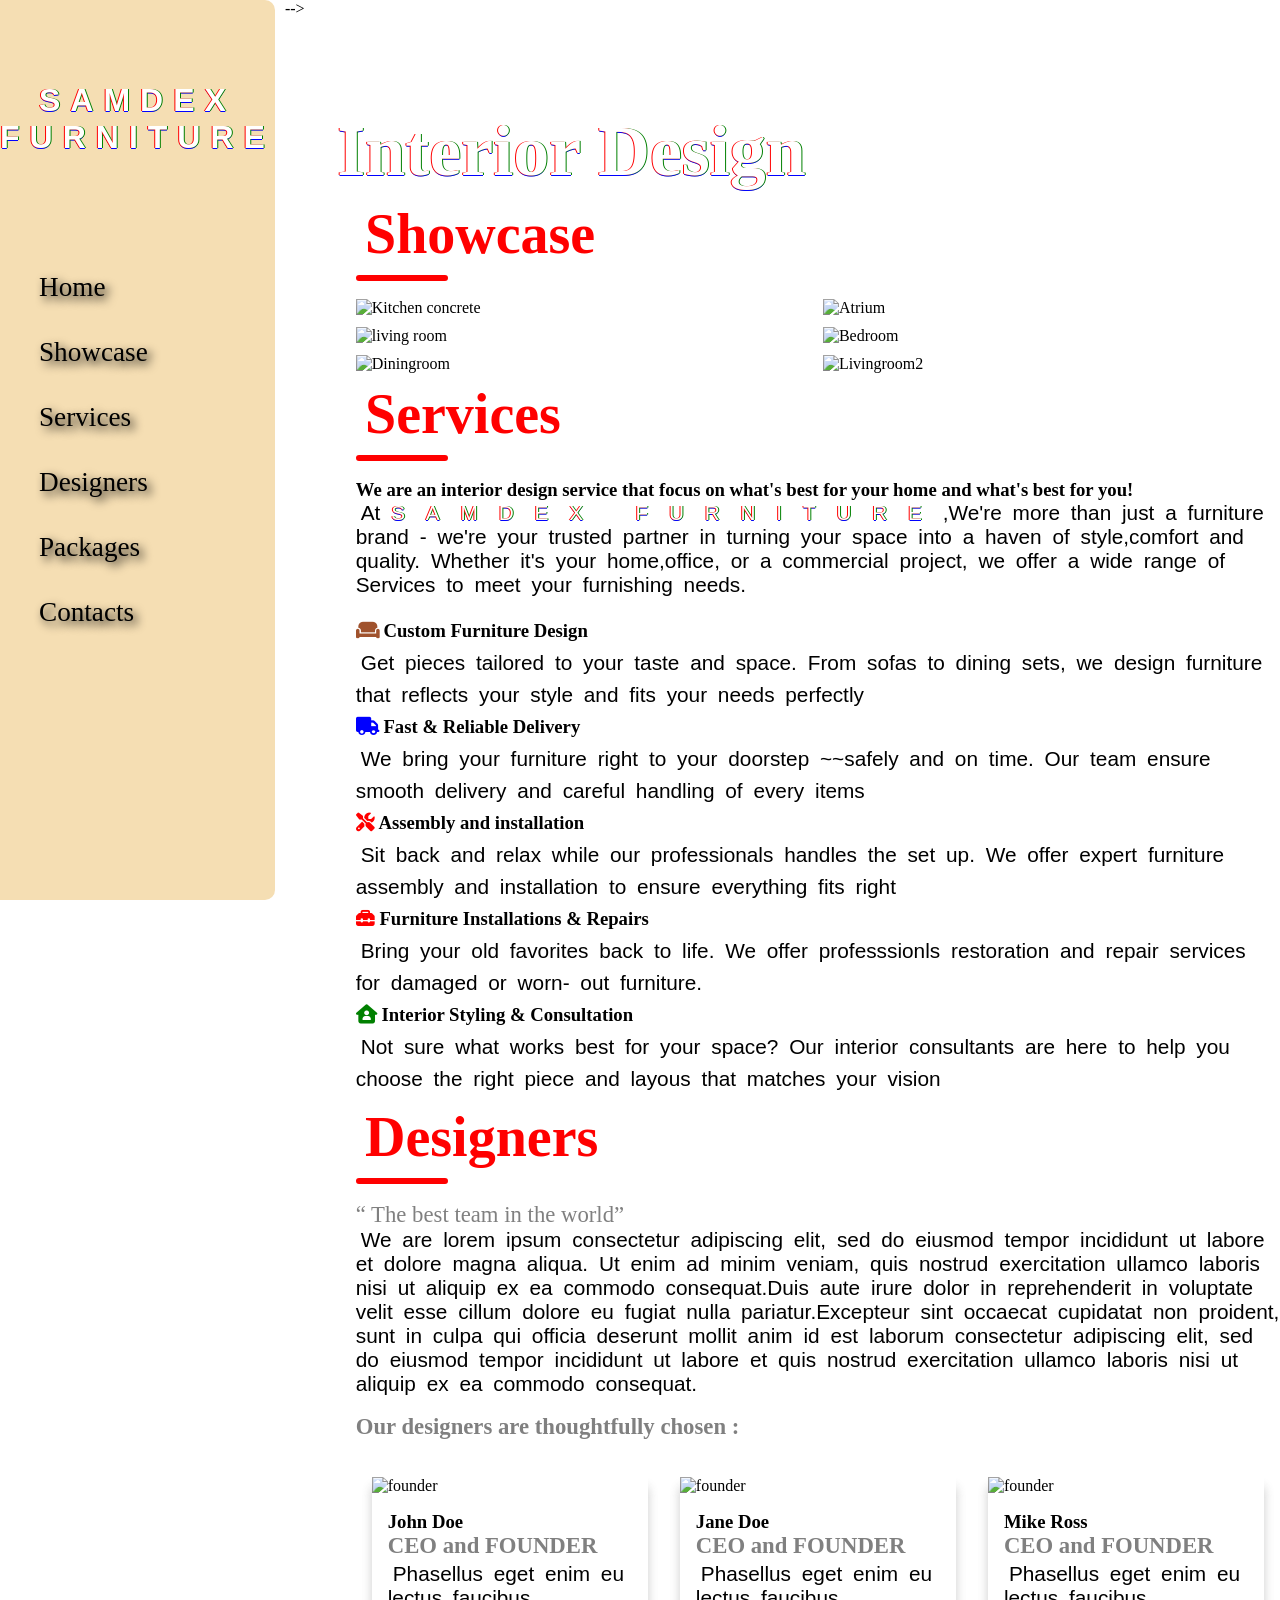
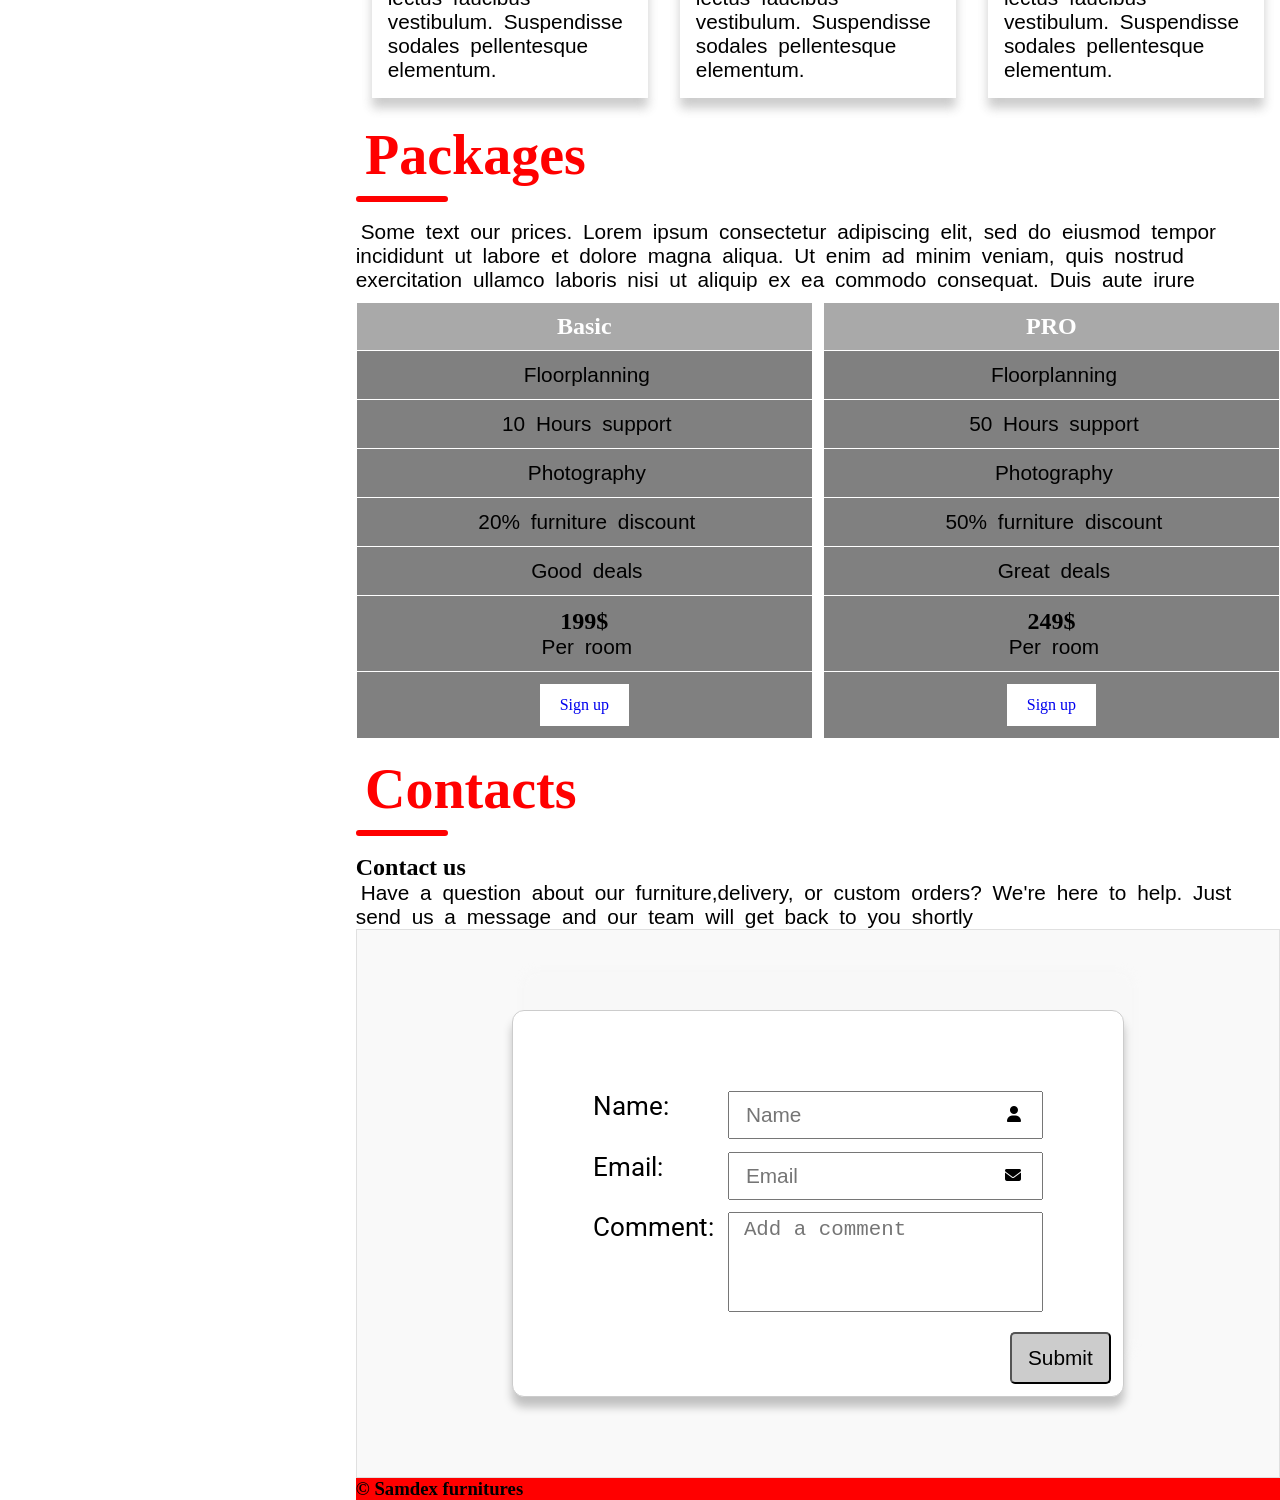
==== index.html @ fb6c6c83 "Add files via upload" ====
<!DOCTYPE html>
<html lang="en">
<head>
    <meta charset="UTF-8">
    <meta name="viewport" content="width=device-width, initial-scale=1.0">
    <title>E-Furniture</title>
    <link rel="stylesheet" href="index2.css">
   <link rel="stylesheet" href="https://fonts.googleapis.com/css2?family=Roboto:wght@400;700&display=swap">
   <link rel="stylesheet" href="https://cdnjs.cloudflare.com/ajax/libs/font-awesome/6.5.0/css/all.min.css">
   <script src="demo.js"></script>
</head>
<body>
    
    <div class="fullpage">
        <h3 id="c1"></h3>
<div class="side-nav">
    <span><h1>SAMDEX FURNITURE</h1></span>
    <nav>
        <ul>
            <li><a href="#c1" id="well">Home</a></li>
            <li><a href="#c2">Showcase</a></li>
            <li><a href="#c3">Services</a></li>
            <li><a href="#c4">Designers</a></li>
            <li><a href="#c5" >Packages</a></li>
            <li><a href="#c6">Contacts</a></li>
        </ul>
    </nav>
</div>
-->
<div class="main-nav">
    <span>
    <h1>Interior Design</h1>
    <h3 id="c2"></h3>
    <h2>Showcase</h2>
    </span>
    <p class="line"></p>
    <br>
<div class="showcase-images">
    <img src="https://www.w3schools.com/w3images/kitchenconcrete.jpg" alt="Kitchen concrete">
    <img src="https://www.w3schools.com/w3images/atrium.jpg" alt=" Atrium">
    <img src="https://www.w3schools.com/w3images/livingroom.jpg" alt="living room">
    <img src="https://www.w3schools.com/w3images/bedroom.jpg" alt="Bedroom">
    <img src="https://www.w3schools.com/w3images/diningroom.jpg" alt="Diningroom">
    <img src="https://www.w3schools.com/w3images/livingroom2.jpg" alt="Livingroom2">
</div>
<div class="Services" id="hello">
    <h3 id="c3"></h3>
    <span><h2>Services</h2></span>
    <p class="line"></p><br>
<h3>
    We are an interior design service that focus on what's best for your home and what's best for you!
</h3>
    <p style="text-wrap: wrap;">
       At <span class="servicee">SAMDEX FURNITURE</span>,We're more than just a furniture brand - we're your trusted partner in turning
      your space into a haven of style,comfort and quality.
      Whether it's your home,office, or a commercial project, we offer a wide range of Services to meet your furnishing
      needs.
</p>
<br>
<div class="service-item">
<h3> <i class="fas fa-couch" style="color: #A0522d;"></i> Custom Furniture Design</h3>
<p>
    Get pieces tailored to your taste and space. From sofas to dining sets, we design furniture that reflects
    your style and fits your needs perfectly
</p>
</div>
<div class="service-item">
<h3> <i class="fas fa-truck" style="color: blue;"></i> Fast &amp; Reliable Delivery</h3>
<p>
    We bring your furniture right to your doorstep ~~safely and on time. Our team ensure smooth delivery and careful
    handling of every items
</p>
</div>
<div class="service-item">
<h3> <i class="fas fa-screwdriver-wrench" style="color: red;"></i> Assembly and installation</h3>
<p>
Sit back and relax while our professionals handles the set up. We offer expert furniture assembly and installation to
ensure everything fits right
    </p>
    </div>
    <div class="service-item">
<h3> <i class="fas fa-toolbox" style="color: red;"></i> Furniture Installations &amp; Repairs</h3>
<p>
Bring your old favorites back to life. We offer professsionls restoration and repair services for damaged or worn-
out furniture.
    </p>
    </div>
    <div class="service-item">
<h3> <i class="fas fa-house-user" style="color: green;"></i> Interior Styling &amp; Consultation</h3>
<p>
Not sure what works best for your space? Our interior consultants are here to help you choose the right piece and layous that
matches your vision 
    </p>

</div>
<div class="Designers">
    <h3 id="c4"></h3>
    <span><h2>Designers</h2></span>
    <p class="line"></p><br>
    <q> The best team in the world</q>
    <p>
    We are lorem ipsum consectetur adipiscing elit, sed do eiusmod tempor incididunt ut labore et dolore magna aliqua. 
    Ut enim ad minim veniam, quis nostrud exercitation ullamco laboris nisi ut aliquip ex ea commodo consequat.Duis aute irure dolor
    in reprehenderit in voluptate velit esse cillum dolore eu fugiat nulla pariatur.Excepteur sint occaecat cupidatat non proident, 
    sunt in culpa qui officia deserunt mollit anim id est laborum consectetur adipiscing elit, sed do eiusmod tempor
    incididunt ut labore et quis nostrud exercitation ullamco laboris nisi ut aliquip ex ea commodo consequat.
    </p><br>
    <h4>Our designers are thoughtfully chosen :</h4><br>
    <div class="designer">
    <div class="polarios">
        <img src="https://www.w3schools.com/w3images/team2.jpg" style="width: 100%;" alt="founder">
        <div class="polarios2">
            <h3>John Doe</h3>
            <h4>CEO and FOUNDER</h4>
            <p>Phasellus eget enim eu lectus faucibus vestibulum. Suspendisse sodales pellentesque elementum.
</p>
        </div>
    </div>
     <div class="polarios">
        <img src="https://www.w3schools.com/w3images/team1.jpg" style="width: 100%;"  alt="founder">
        <div class="polarios2">
            <h3>Jane Doe</h3>
            <h4>CEO and FOUNDER</h4>
            <p>Phasellus eget enim eu lectus faucibus vestibulum. Suspendisse sodales pellentesque elementum.
</p>
        </div>
    </div>
     <div class="polarios">
        <img src="https://www.w3schools.com/w3images/team3.jpg" style="width: 100%;" alt="founder">
        <div class="polarios2">
            <h3>Mike Ross</h3>
            <h4>CEO and FOUNDER</h4>
            <p>Phasellus eget enim eu lectus faucibus vestibulum. Suspendisse sodales pellentesque elementum.
</p>
        </div>
    </div>
</div>
</div>
<div class="Packages" >
    <h3 id="c5"></h3>
    <span><h2>Packages</h2></span>
    <p class="line"></p><br>
    <p>Some text our prices. Lorem ipsum consectetur adipiscing elit, sed do eiusmod tempor incididunt ut labore et dolore magna aliqua. 
       Ut enim ad minim veniam, quis nostrud exercitation ullamco laboris nisi ut aliquip ex ea commodo consequat. Duis aute irure
    </p>
    <div class="stray1">
<div class="stray">
    <div class="packages-basic1">
           <h2>Basic</h2>
    </div>
    <div class="packages-basic">
         <p>Floorplanning</p>
    </div>
    <div class="packages-basic" >
        <p>10 Hours support</p>
    </div>
    <div class="packages-basic">
        <p>Photography</p>
    </div>
    <div class="packages-basic" >
        <p>20% furniture discount</p>
    </div>
   <div class="packages-basic">
     <p>Good deals</p>
    </div>
    <div class="packages-basic"> <h2>199$</h2>
        <p>Per room</p>
    </div>
  <div class="packages-basic">

   <a href="#">Sign up</a>
    </div>
    </div>
    <div class="stray">
    <div class="packages-pro1">
        <h2>PRO</h2>
    </div>
   <div class="packages-pro">
     <p>Floorplanning</p>
    </div>
   <div class="packages-pro">
       <p>50 Hours support</p>
    </div>
  <div class="packages-pro">
 <p>Photography</p>
    </div>
    <div class="packages-pro">
        <p>50% furniture discount</p>
    </div>
    <div class="packages-pro">
        <p>Great deals</p>
    </div>
    <div class="packages-pro">
        <h2>249$</h2>
        <p>Per room</p>
    </div>
   <div class="packages-pro">
    <a href="#">Sign up</a>
    </div>
</div>
</div>
</div>
<div class="Contacts">
    <h2 id="c6"></h2>
<span><h2>Contacts</h2></span>
<p class="line"></p><br>
<h2>Contact us</h2>
<p>Have a question about our furniture,delivery, or custom orders? We're here to help. Just send us a message
    and our team will get back to you shortly
</p>
<div class="form-name">
<form action="#" >
    <div class="col-25">
        
    <label for="Name" class="name" id="name">Name:</label>
    </div>
    <div class="col-715">
        <i class="fa-solid fa-user icon"></i>
    <input type="text" maxlength="35" name="name" id="name" required placeholder="Name">
    </div>
    <div class="col-25">
    <label for="Email" class="Email" id="Email">Email:</label>
    </div>
    <div class="col-712">
        <i class="fa-solid fa-envelope iccc"></i>
        <input type="text" maxlength="50" class="Email" required placeholder="Email" id="Email">
    </div>
    <div class="col-25">
        <label for="Contacts" class="Contacts" id="Contacts">Comment:</label>
    </div>
    <div class="col-75">
        <textarea name="Contacts" id="Contacts" placeholder="Add a comment"></textarea>
        <div class="for">
           <input type="submit">
        </div>
    </div>
</form>
</div> 
</div>
<div style="background-color: red;">
    <h3>&copy; Samdex furnitures </h3>
</div>
</div>
</body>
</html>
---- index2.css ----
*{
    padding: 0;
margin: 0;
    box-sizing: border-box;
}
.fullpage{
    display: flex;
    flex-direction: row;
    box-sizing: border-box;
    margin:0;
    padding: 0;
}

div[class|="side"]{
    flex: 1;
    margin-right: 10px;
    display: grid;
    grid-template-rows: repeat(3,1fr);
    background-color: wheat;
    position: sticky;
    top: 0;
    height: 100vh;
    border-radius: 0 10px 10px 0;
}  

div[class|="side"]>span{
    margin-top:30%;
    margin-bottom: 10%;
    text-align: center;
  font-family: "Sofia",sans-serif;
     text-shadow: -1px 0 red, 1px 0 green,0 1px blue, 0 1px grey;
     color: white;
    letter-spacing: 10px;
}
div[class|="side"]>nav ul{
    margin: 4px;
    padding: 0;
    list-style-type: none;
}
div[class|="side"] li a{
    display: block;
    margin:10px;
    text-decoration: none;
    padding: 12px 12px 12px 25px;
    text-shadow: 4px 4px 10px black;
    color: black;
    font-size:1.7em ;
    font-family: "papyrus"
}
div[class|="side"] li a:hover{
    box-shadow: 20px 20px 20px 0 rgba(0, 0, 0, 0.199),10px 10px 20px 0 rgba(73, 62, 62, 0.212);
    background-color: white;
} 
div[class|="main"] {
    flex: 4;
    margin-left: 4%;
    margin-top: 10%;
}
@media(max-width:600px){
div[class|="main"] {
    margin-left: 3%;
}
}
div[class|="main"] >span h1{
    font-size: 4.5em;
    margin: -2% 0 0 -2%;
    font-family: "papyrus";
     text-shadow: -1px 0 red, 1px 0 green,0 1px blue, 0 1px grey;
     color: white;
     
}
@media(max-width:600px){
    div[class|="main"] >span h1{
    font-size: 14vw;
}
div[class|="main"] >span h2,.Services >span h2,.Designers>span h2,.Packages>span h2{
font-size: 11.5vw;
}
}
div[class|="main"] >span h2,.Services >span h2,.Designers>span h2,.Packages>span h2,.Contacts>span h2{
font-size: 3.5em;
margin: 1%;
font-family: "papyrus";
word-spacing: 10px;
color: red;
text-shadow: 5px 5px 5px white;
animation-name: rolover;
animation-duration: 10s;
animation-fill-mode: forwards;
}
@keyframes rolover{
    0%{opacity: 0;transform: rotateY(60deg);}
    100%{opacity: 1;}
}
.line{
    border: 3px solid red;
    display: block;
    border-radius: 40px;
    margin-right: 90%;
}
div[class|="showcase"]{
display: grid;
grid-template-columns: repeat(2,1fr);
width: 100%;
gap: 10px;
}
img{
    width: 100%;
    max-height: 450px;   
}
@media (max-width:600px){
div[class|="showcase"]{
    display: grid;
    grid-template-columns: repeat(1,1fr);
    width: 100%;
}
img{
    width: 100%;
}
}

div[class="Services"] h3{
     font-family:cursive;
     margin: 0;
}
div[class="Services"] p{
    font-family: "quicksand",Arial,  sans-serif;
    font-size: 2em;
    word-spacing:5px;
    text-indent: 5px;
}
div[class="Services"] .servicee{
     font-family: "Sofia",sans-serif;
     text-shadow: -1px 0 red, 1px 0 green,0 1px blue, 0 1px grey;
     color:white;
    letter-spacing: 1em;
}
.service-item{
 line-height: 2em;   
}
div[class="Designers"] q,h4{
    font-size: 1.421em;
    color: grey;
    margin-bottom: 3px;
}
div[class="Services"] p{
    font-family: "quicksand",sans-serif;
    font-size: 1.3em;
}
.polarios{
    box-shadow: 0 10px 10px 0 rgba(0, 0, 0, 0.192),0 10px 10px 0 rgba(240, 240, 240, 0.232);
    margin: 16px;
    box-sizing: border-box;

}
.designer{
     display: grid;
    grid-template-columns: repeat(3,1fr);
    width: 100%;
}
.polarios2{
    padding: 16px;
}
@media (max-width:600px) {
    .designer{
        display: grid;
        grid-template-columns: repeat(1,1fr);
   
    }
}
div[class="stray1"]{
    width: 100%;
    display: grid;
    grid-template-columns: repeat(2,1fr);
    gap: 10px;
}
.stray{
    
    width: 100%;
    margin: 2% 0 2% 0;
}
.packages-basic1,.packages-pro1{
    padding: 10px;
    margin: 1px;
    background-color: darkgrey;
    text-align: center;
    color: white;
}
.packages-basic,.packages-pro{
    padding: 12px 10px;
    background-color: grey;
    margin: 1px;
    text-align: center;
}
 div[class="packages-basic"] a,div[class="packages-pro"] a{
    padding: 12px 20px;
    display: inline-block;
    background-color: white;
    text-decoration:  none;

 }
 div[class="packages-basic"] a:hover,div[class="packages-pro"] a:hover{
padding: 12px 24px;
box-shadow: 0 10px 10px 0 rgba(0, 0, 0, 0.199),0 10px 10px 0 rgba(0, 0, 0, 0.211);
}

@media (max-width:600px){
    div[class="stray1"]{
    width: 100%;
    display: grid;
    grid-template-columns: repeat(1,1fr);}
.stray{
    
    width: 100%;
    margin: 2% 0 2% 0;
}
div[class|="form"]{
    width: 100%;
    display: block;
    background-color:#f9f9f9;
    padding: 5em 24px;
    border:1px solid rgba(0, 0, 0, 0.1);
    box-sizing: border-box;
}
}div[class|="form"]{
    width: 100%;
    display: block;
    background-color:#f9f9f9;
    padding: 5em 24px;
    border:1px solid rgba(0, 0, 0, 0.1);
    box-sizing: border-box;

}
form{
    box-shadow: 0 10px 10px 0 rgba(0, 0, 0, 0.233),
     10px -40px 10px 0 rgba(244, 244, 244, 0.189);
     background-color:#fff;
     padding: 5em;
     border: 1px solid #ccc;
     width: 70%;
     margin: auto;
     border-radius: 12px; 
 position: relative;
     display: grid;
     grid-template-columns: 30% 70%;
      animation-name: rollover;
    animation-duration: 10s;
}
@keyframes rollover{
    0%{left: 0;top: 0;transform: rotateY(360deg);}
    100%{left: 0; top: 0; transform: rotateY(-360deg);}
}


.col-25{
    margin-bottom: 4%;
    font-size: 1.6em;
}
label{
    font-family: 'Roboto';
}
.col-75 >input{
    padding: 10px 16px;
    margin-bottom: 4%;
    width: 100%;
    font-size: 1.3em;
    
}
.col-715 >input{
    padding: 10px 40px 10px 16px;
    margin-bottom: 4%;
    width: 100%;
    font-size: 1.3em;

}
.col-715{
    position: relative;
}
.col-715 .icon{
    position: absolute;
    top: 25%;
    right: 7%;
}
.col-712 >input{
    padding: 10px 40px 10px 16px;
    margin-bottom: 4%;
    width: 100%;
    font-size: 1.3em;
    

}
.col-712{
    position: relative;
}
.col-712 .iccc{
    position: absolute;
    top: 25%;
    right: 7%;
}

textarea{
    height: 100px;
    width: 100%;
    resize: none;
    font-size: 1.6em;
    text-indent: 10px;
    padding: 5px;   
}
.for input {
    background-color: #ccc;
    margin: 2%;
    bottom: 0;
    position: absolute;
    right: 0;
    padding: 12px 16px;
    cursor: pointer;
    border-radius: 5px;
    text-decoration: none;
    font-size: 1.3em;
}
 

@media(max-width:800px){
div[class|="form"]{
    width: 100%;
    display: block;
    background-color:#f9f9f9;
    padding: 5em 24px;
    border:1px solid rgba(0, 0, 0, 0.1);
    box-sizing: border-box;
}
form{
    width: 100%;
    background-color: #fff;
    border-radius: 10px;
    position: relative;
    display: grid;
    grid-template-columns: 100%; 
    animation-name: rollover;
    animation-duration: 10s;
}
@keyframes rollover{
    0%{left: 0;top: 0;transform: rotateX(360deg);}
    100%{left: 0; top: 0; transform: rotateX(-360deg);}
}
.col-25{
    width: 100%;
    display: block;
    padding: 12px 12px 7px 5px;
    font-size: 1.2em;

}
.col-75{
    width: 100%;
    border: 1px solid black;
    display: block;
    box-sizing: border-box;

}
.col-712,.col-715{
    position: relative;
    width: 100%;
    display: block;
    box-sizing: border-box;
}
.icon,.iccc{
    position: absolute;
    top: 30%;
    right: 10%;
}
.for >input{
    position: absolute;
   bottom: 0;
   margin: 3%;
   right: 0;
   padding: 6px;
   border-radius: 6px;
   font-size: 1em;
   cursor: pointer;

}
.col-712 >input,.col-715 >input{
    padding: 10px 40px 10px 10px;
    width: 100%;
}
textarea{
    width: 100%;
    height: 130px;
    resize: none;
    padding: 12px;

}
.fullpage{
    display: none;
}
}
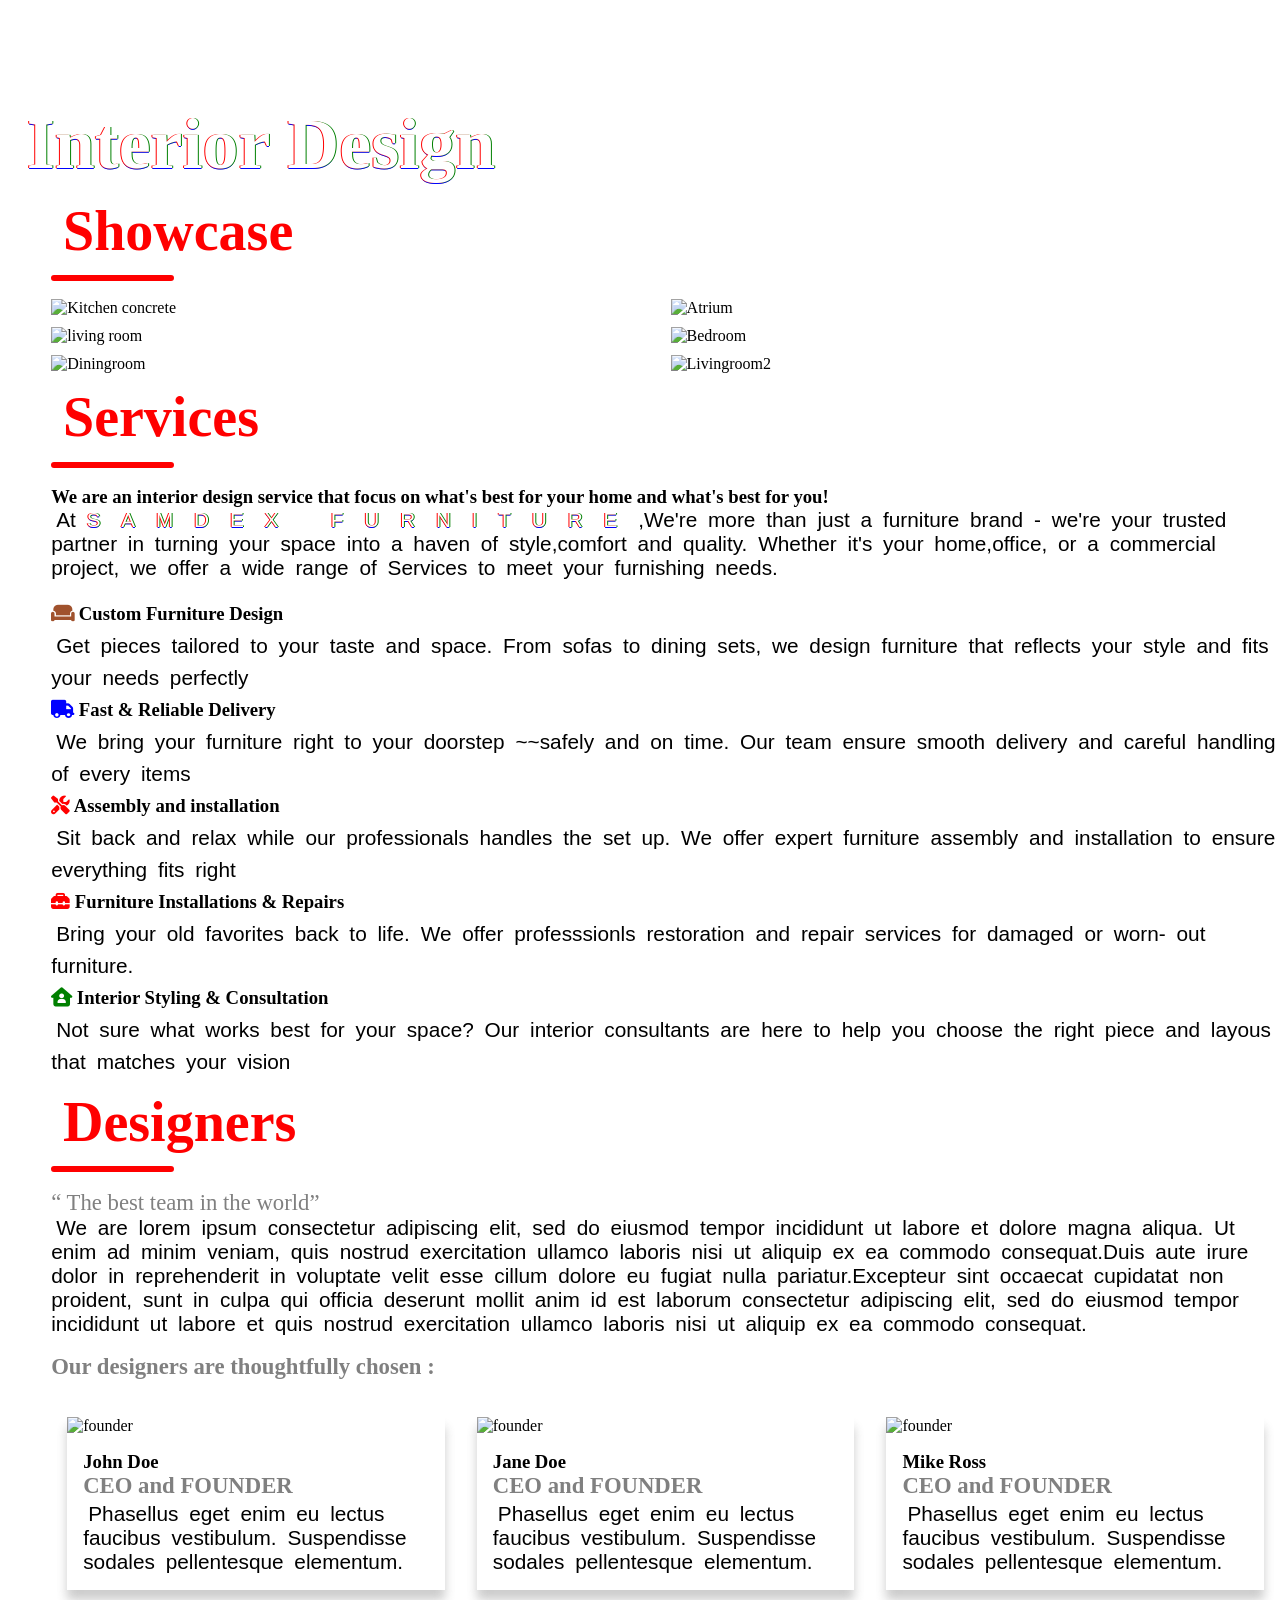
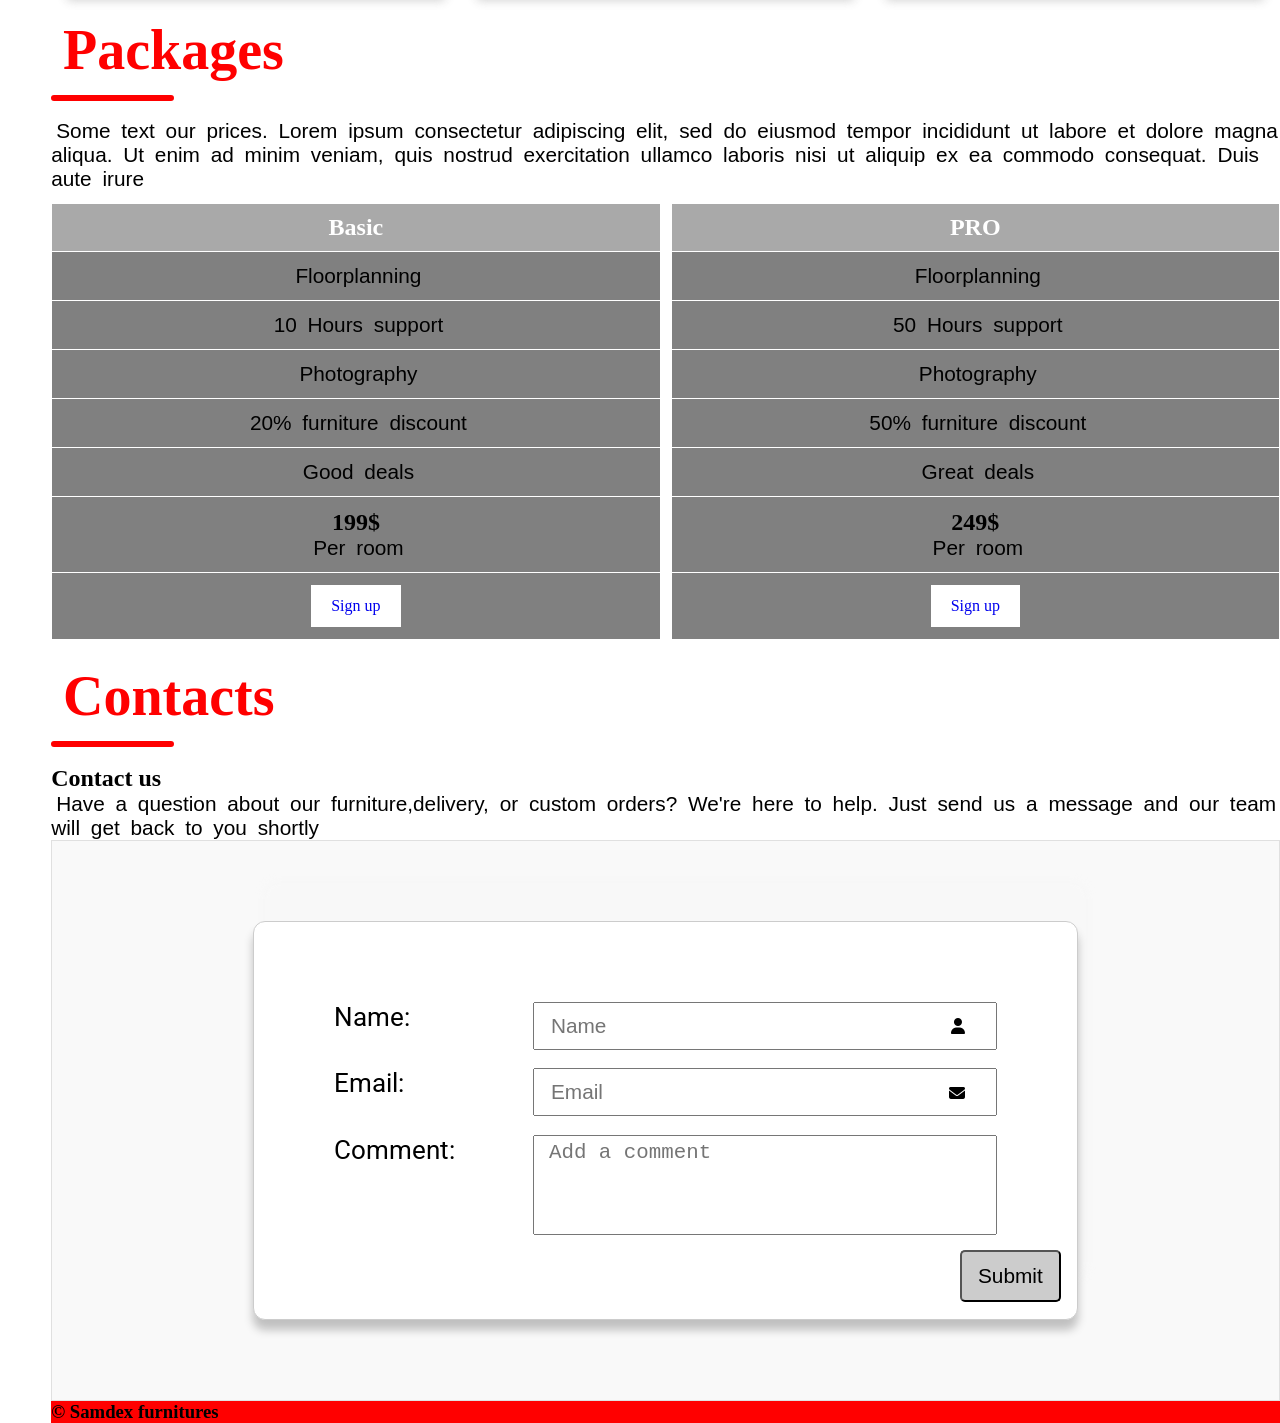
==== commit cf0a4b43: "Update index.html" ====
--- a/index.html
+++ b/index.html
@@ -10,7 +10,7 @@
    <script src="demo.js"></script>
 </head>
 <body>
-    
+    <!--
     <div class="fullpage">
         <h3 id="c1"></h3>
 <div class="side-nav">
--- a/index2.css
+++ b/index2.css
@@ -390,7 +390,5 @@
     padding: 12px;
 
 }
-.fullpage{
-    display: none;
-}
-}+
+}
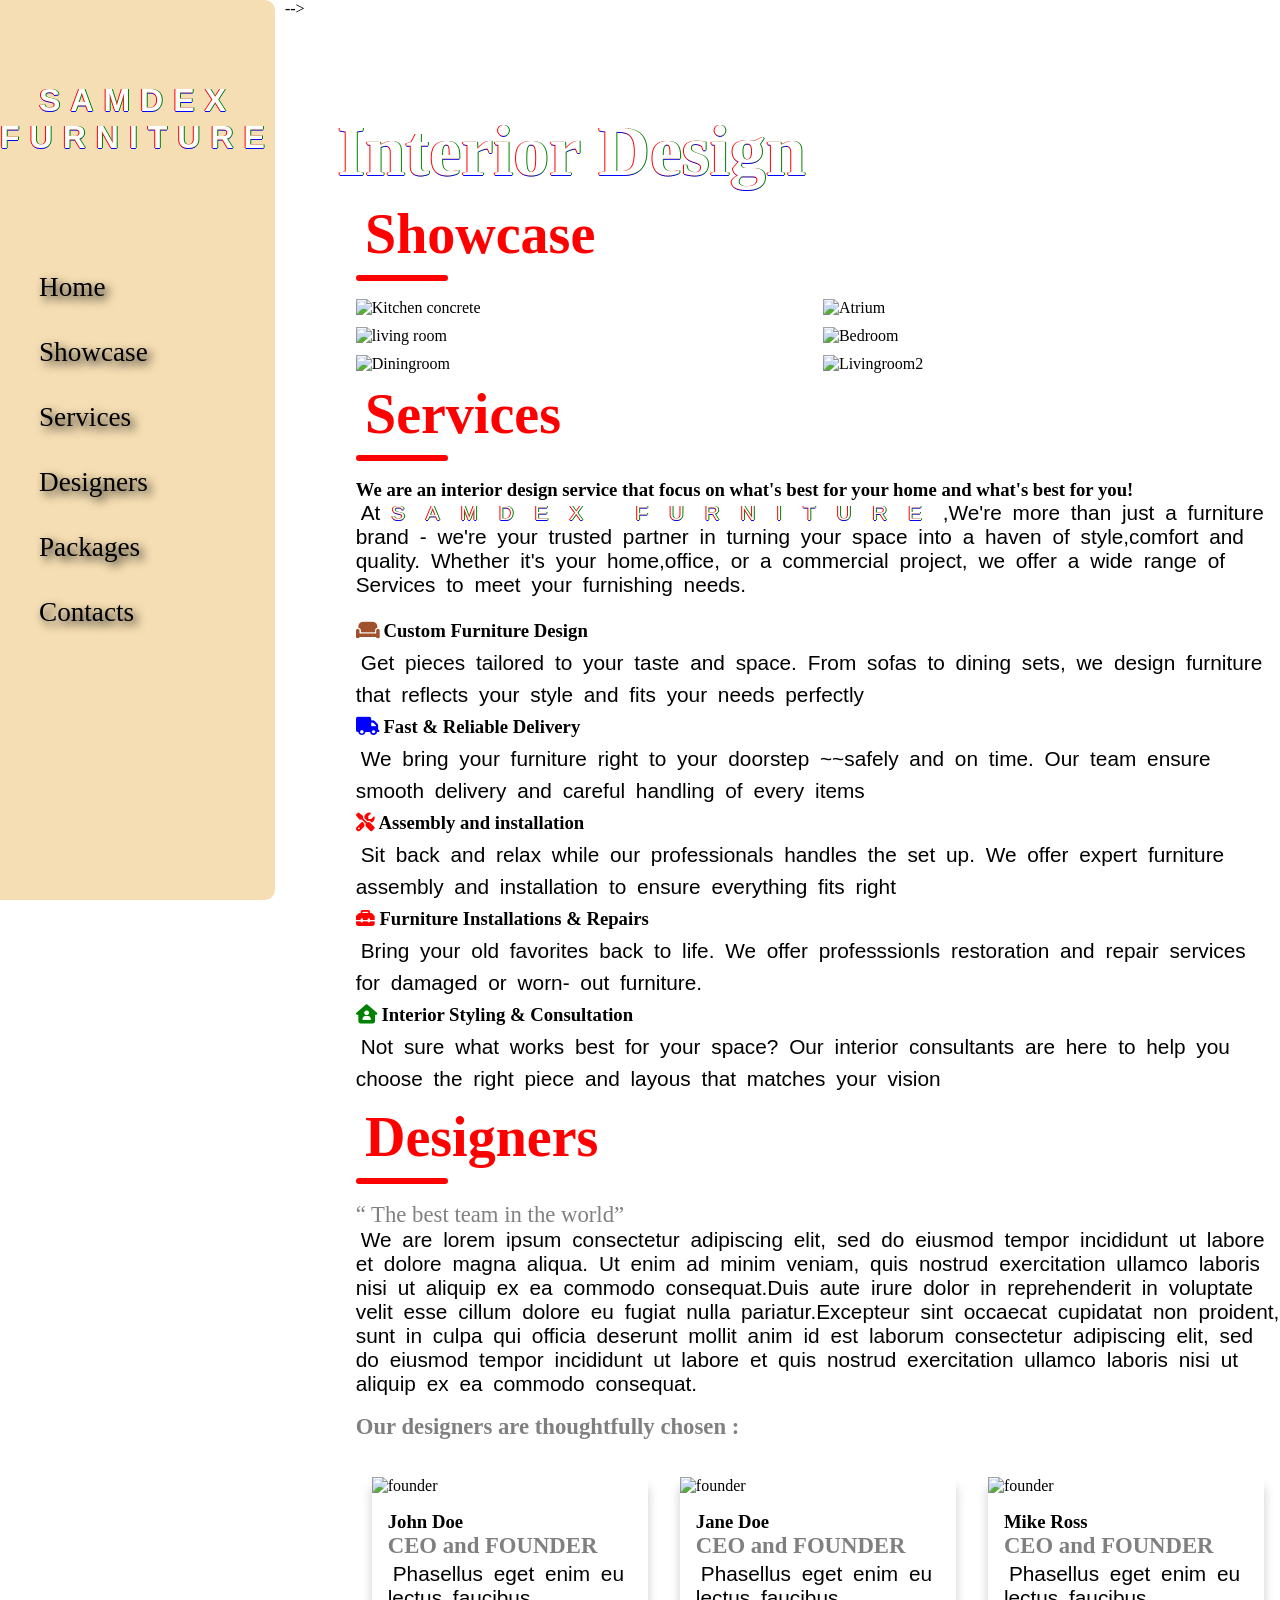
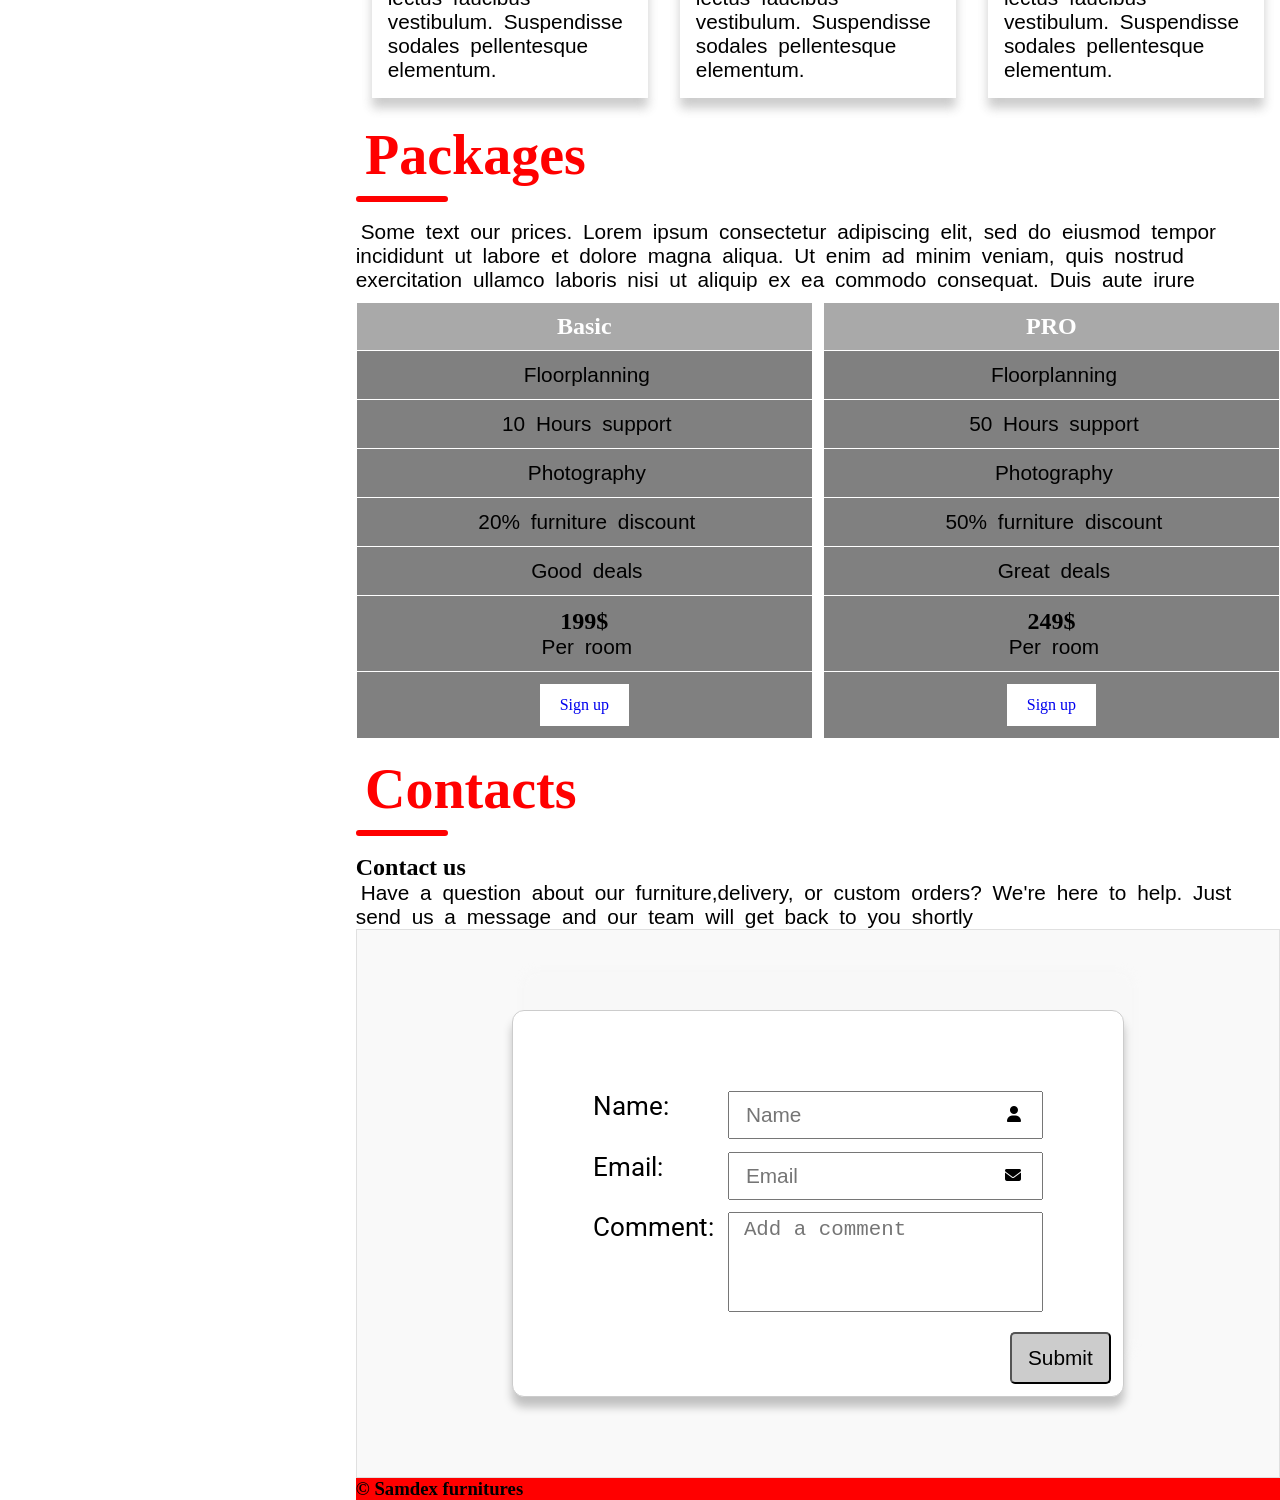
==== commit afa9f48d: "Update index.html" ====
--- a/index.html
+++ b/index.html
@@ -10,7 +10,7 @@
    <script src="demo.js"></script>
 </head>
 <body>
-    <!--
+    
     <div class="fullpage">
         <h3 id="c1"></h3>
 <div class="side-nav">
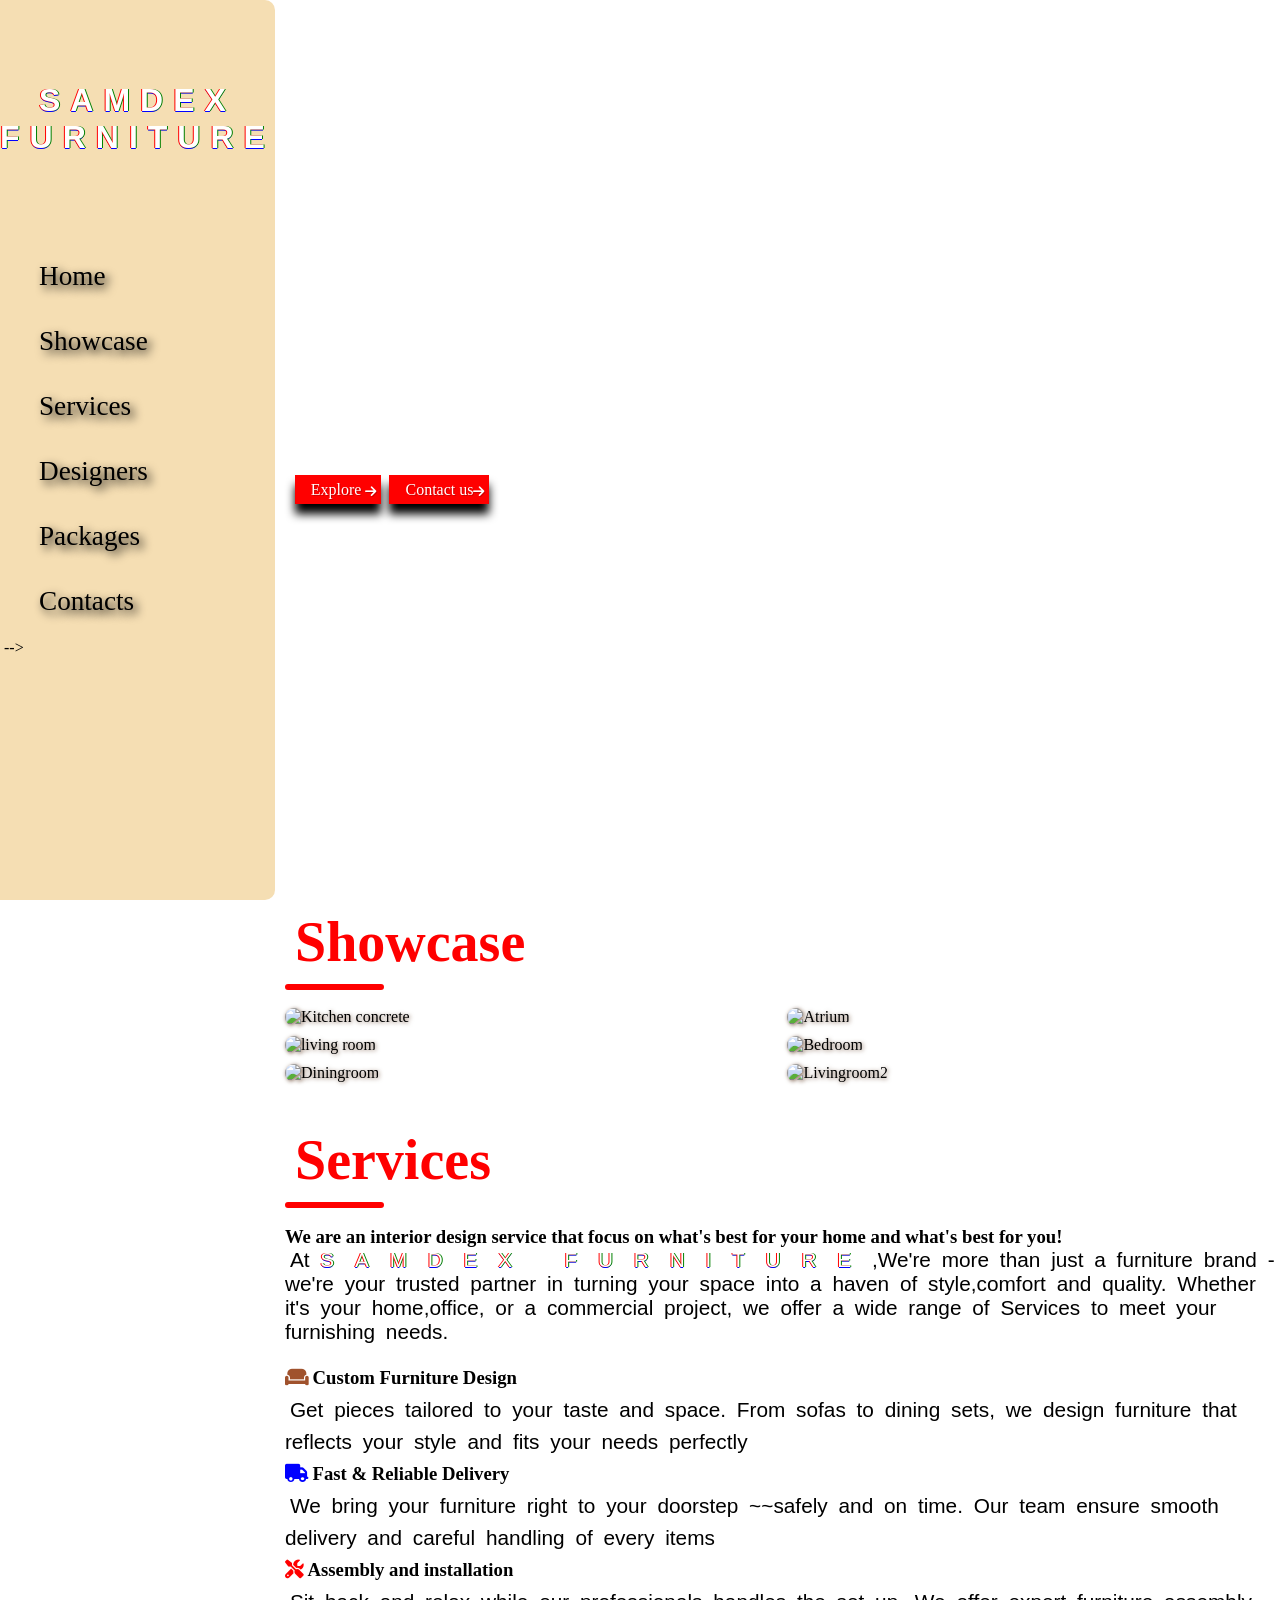
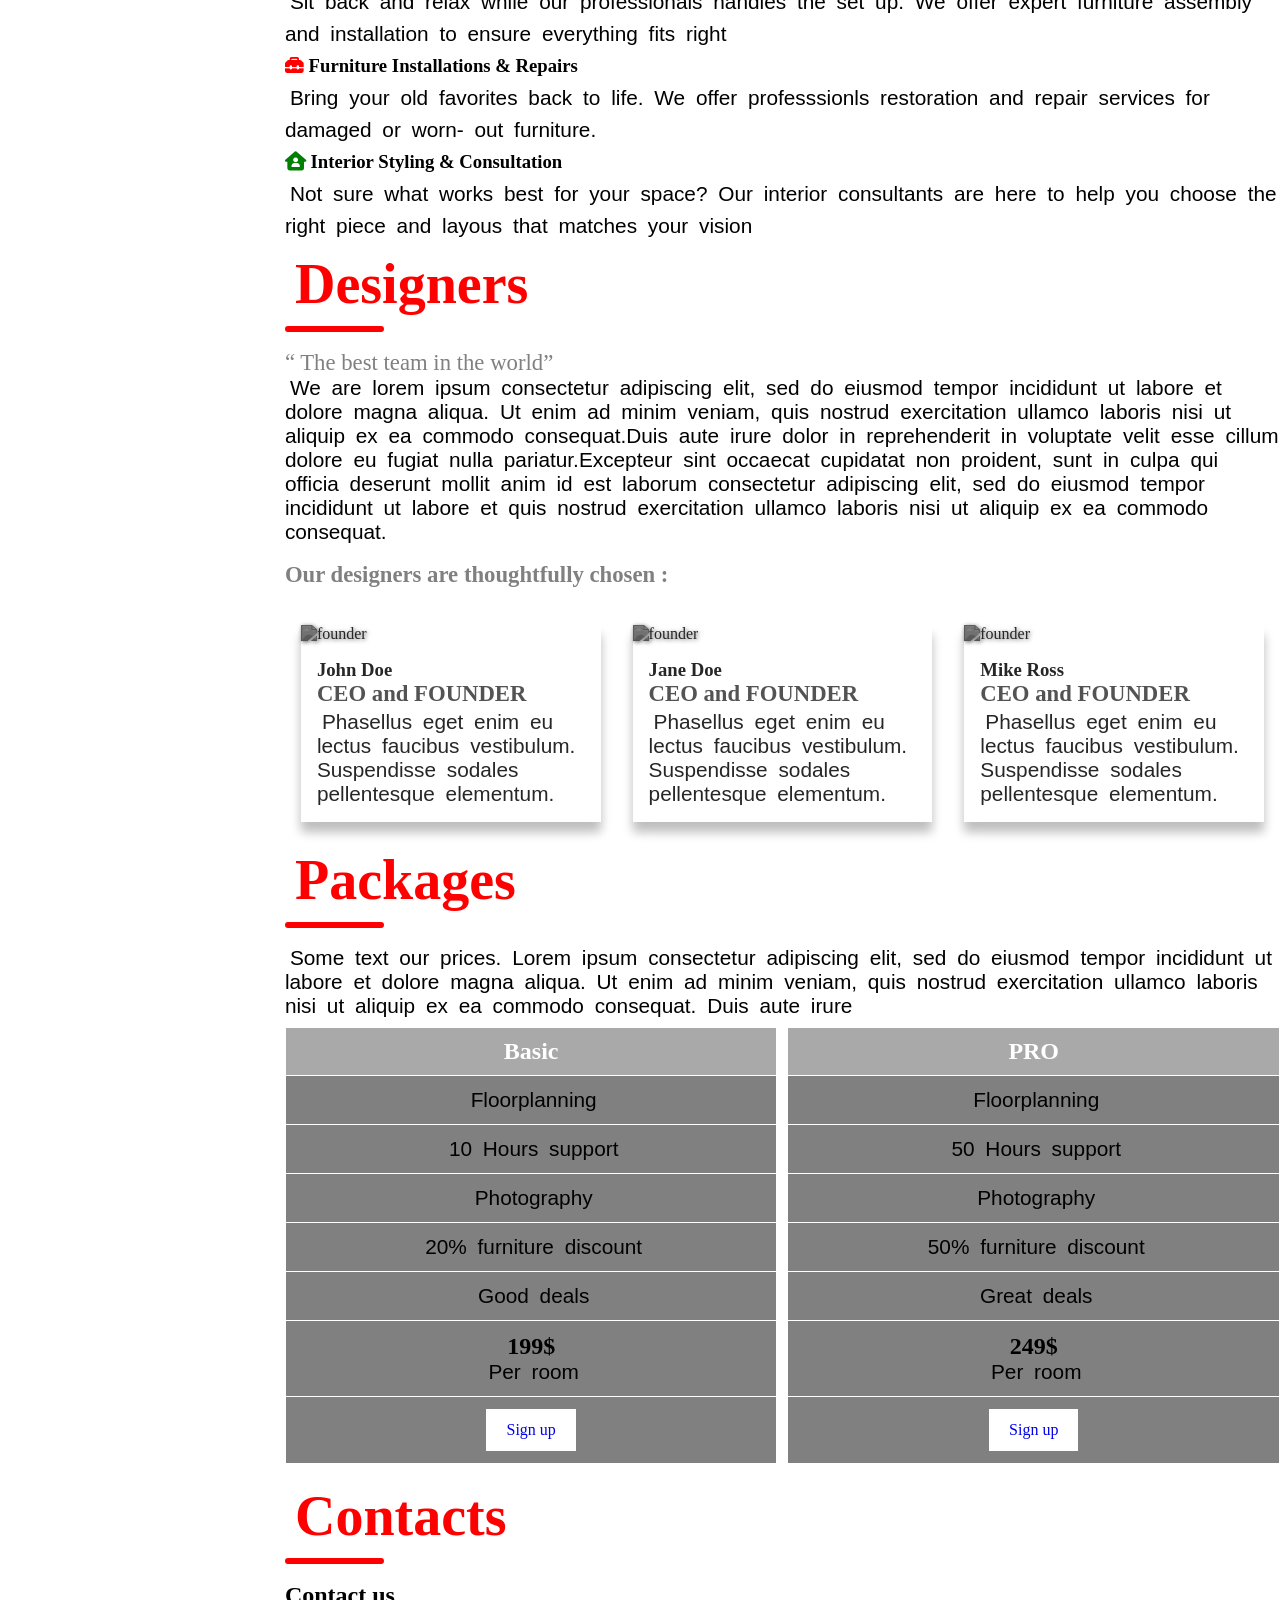
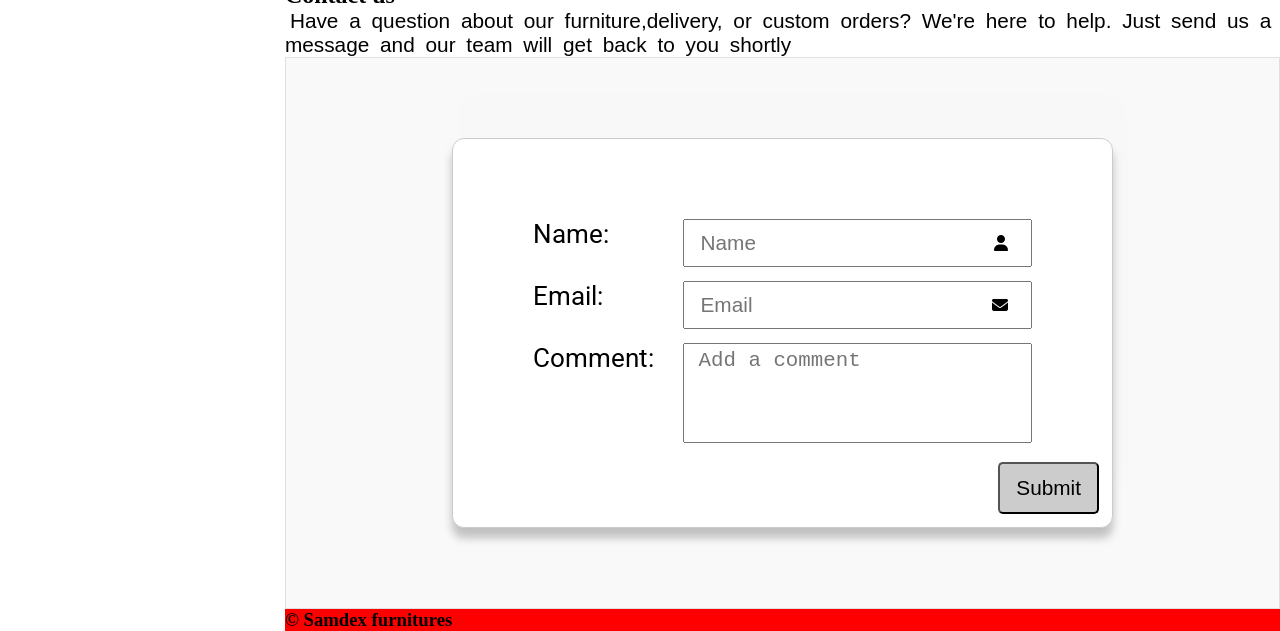
==== commit 05b11d6a: "Add files via upload" ====
--- a/index.html
+++ b/index.html
@@ -4,7 +4,7 @@
     <meta charset="UTF-8">
     <meta name="viewport" content="width=device-width, initial-scale=1.0">
     <title>E-Furniture</title>
-    <link rel="stylesheet" href="index2.css">
+    <link rel="stylesheet" href="index2 - Copy.css">
    <link rel="stylesheet" href="https://fonts.googleapis.com/css2?family=Roboto:wght@400;700&display=swap">
    <link rel="stylesheet" href="https://cdnjs.cloudflare.com/ajax/libs/font-awesome/6.5.0/css/all.min.css">
    <script src="demo.js"></script>
@@ -13,8 +13,9 @@
     
     <div class="fullpage">
         <h3 id="c1"></h3>
+        <!--Navigation links--><!---->
 <div class="side-nav">
-    <span><h1>SAMDEX FURNITURE</h1></span>
+   <span><h1>SAMDEX FURNITURE</h1></span>
     <nav>
         <ul>
             <li><a href="#c1" id="well">Home</a></li>
@@ -23,26 +24,99 @@
             <li><a href="#c4">Designers</a></li>
             <li><a href="#c5" >Packages</a></li>
             <li><a href="#c6">Contacts</a></li>
-        </ul>
+        --></ul>
     </nav>
 </div>
--->
 <div class="main-nav">
+    <!--Hero section-->        
+        <div class="herosection">
+            <div class="hero">
+                <h1>Welcome To Samdex Furniture and Works</h1>
+                <p>Discover timeless furniture to elevate
+                    comfort and style.
+                </p>
+                <p>Explore some of our designs and Craftsmanship
+                    that has been tailored to each of our customers 
+                    tastes
+                </p>
+                <p>Contact us today for your furniture design </p>
+                <br>
+                <a href="#c2">Explore <i class="fa fa-arrow-right"></i></a>&nbsp;
+                <a href="#c6">Contact us <i class="fa fa-arrow-right"></i></a>
+            </div>
+        </div>
     <span>
-    <h1>Interior Design</h1>
     <h3 id="c2"></h3>
     <h2>Showcase</h2>
     </span>
     <p class="line"></p>
     <br>
+    <!--Showcase-->
 <div class="showcase-images">
-    <img src="https://www.w3schools.com/w3images/kitchenconcrete.jpg" alt="Kitchen concrete">
-    <img src="https://www.w3schools.com/w3images/atrium.jpg" alt=" Atrium">
-    <img src="https://www.w3schools.com/w3images/livingroom.jpg" alt="living room">
-    <img src="https://www.w3schools.com/w3images/bedroom.jpg" alt="Bedroom">
-    <img src="https://www.w3schools.com/w3images/diningroom.jpg" alt="Diningroom">
-    <img src="https://www.w3schools.com/w3images/livingroom2.jpg" alt="Livingroom2">
-</div>
+    <div class="About">
+    <img src="https://www.w3schools.com/w3images/kitchenconcrete.jpg" alt="Kitchen concrete" style="border-radius:30px">
+    <span class="kitchen-concrete" style="background-color: rgba(100, 120, 80, 0.85); color: #ececec;" c>
+        <div class="text-overlay">
+        <h2>A Kitchen Concrete Design</h2>
+        <h4>&quot;Minimal,Industrial, Unforgettable&quot;</h4>
+        <p>A modern kitchen design featuring concrete elements.</p>
+        <p>Blending durability with style for a clean,contemporary look.Perfect for those who love minimaism 
+            with a bold edge
+        </p>
+        </div>
+    </span>    
+</div>
+    <div class="About">
+    <img src="https://www.w3schools.com/w3images/atrium.jpg" alt=" Atrium" style="border-radius:30px">
+    <span class="kitchen-concrete">
+        <div class="text-overlay">
+        <h2>An Atrium</h2>
+        <h4>&quot;Where Comfort Meet Craftsmanship&quot;</h4>
+        <p>Experince the elegance of open living with furniture designed for the modern atrium lifestyle -effortless
+            comfort,natural flow, and timeless form that feels right at home in every room
+        </p>
+    </span>
+    </div>
+    </div>    
+    <div class="About">
+    <img src="https://www.w3schools.com/w3images/livingroom.jpg" alt="living room" style="border-radius:30px">
+     <span class="kitchen-concrete">
+        <div class="text-overlay">
+        <h3>Living Room</h3>
+        <p>A cozy living room with modern furniture and decor.</p>
+        </span>
+        </div>
+    </div>
+    <div class="About">
+    <img src="https://www.w3schools.com/w3images/bedroom.jpg" alt="Bedroom" style="border-radius:30px">
+     <span class="kitchen-concrete">
+        <div class="text-overlay">
+        <h3 >Bedroom</h3>
+        <p>A serene bedroom design with calming colors and textures.</p>
+        </div>
+    </span>
+    </div>
+    <div class="About">
+    <img src="https://www.w3schools.com/w3images/diningroom.jpg" alt="Diningroom" style="border-radius:30px">
+     <span class="kitchen-concrete">
+        <div class="text-overlay">
+        <h3>Dining Room</h3>
+        <p>An elegant dining room with a stylish table and chairs.</p>
+        </span>
+        </div>
+    </div>
+    <div class="About">
+    <img src="https://www.w3schools.com/w3images/livingroom2.jpg" alt="Livingroom2" style="border-radius:30px">
+     <span class="kitchen-concrete">
+        <div class="text-overlay">
+        <h3>Living Room 2</h3>
+        <p>A modern living room with a minimalist design.</p>
+    </span>
+    </div>
+</div>
+</div>
+<br><br>
+<!--Services Section-->
 <div class="Services" id="hello">
     <h3 id="c3"></h3>
     <span><h2>Services</h2></span>
@@ -93,6 +167,7 @@
     </p>
 
 </div>
+<!--Designers Section -->
 <div class="Designers">
     <h3 id="c4"></h3>
     <span><h2>Designers</h2></span>
@@ -136,6 +211,7 @@
     </div>
 </div>
 </div>
+<!--Packages Sectin-->
 <div class="Packages" >
     <h3 id="c5"></h3>
     <span><h2>Packages</h2></span>
@@ -200,6 +276,7 @@
 </div>
 </div>
 </div>
+<!--Contacts Section-->
 <div class="Contacts">
     <h2 id="c6"></h2>
 <span><h2>Contacts</h2></span>
--- a/index2 - Copy.css
+++ b/index2 - Copy.css
@@ -0,0 +1,488 @@
+*{
+    padding: 0;
+margin: 0;
+    box-sizing: border-box;
+}
+.fullpage{
+    display: flex;
+    flex-direction: row;
+    box-sizing: border-box;
+    margin:0;
+    padding: 0;
+    
+}
+
+div[class|="side"]{
+    flex: 1;
+    margin-right: 10px;
+    display: grid;
+    grid-template-rows: repeat(3,1fr);
+    background-color: wheat;
+    position: sticky;
+    top: 0;
+    height: 100vh;
+    border-radius: 0 10px 10px 0;
+}  
+
+div[class|="side"]>span{
+    margin-top:30%;
+    margin-bottom: 10%;
+    text-align: center;
+  font-family: "Sofia",sans-serif;
+     text-shadow: -1px 0 red, 1px 0 green,0 1px blue, 0 1px grey;
+     color: white;
+    letter-spacing: 10px;
+}
+div[class|="side"]>nav ul{
+    margin: 4px;
+    padding: 0;
+    list-style-type: none;
+}
+div[class|="side"] li a{
+    display: block;
+    margin:10px;
+    text-decoration: none;
+    padding: 12px 12px 12px 25px;
+    text-shadow: 4px 4px 10px black;
+    color: black;
+    font-size:1.7em ;
+    font-family: "papyrus"
+}
+div[class|="side"] li a:hover{
+    box-shadow: 20px 20px 20px 0 rgba(0, 0, 0, 0.199),10px 10px 20px 0 rgba(73, 62, 62, 0.212);
+    background-color: white;
+} 
+@media (max-width:600px){
+    div[class|="side-nav"]{
+        display: none;
+    }
+}
+div[class|="main"] {
+    flex: 4;
+    
+   
+}
+@media(max-width:600px){
+div[class|="main"] {
+   
+}
+}
+/*Hero section for wider screen*/
+.herosection{
+    background-image: url("picture/photo-1708758487256-8a3a73565dc2.avif");
+    background-position:  center;
+    background-repeat: no-repeat;
+    background-size: cover;
+    height:100vh;
+    max-width: 100%;
+    border-radius: 20px;
+    text-wrap: wrap;
+    position: relative;
+    
+}
+.herosection h1{
+    font-size: 35px;
+    font-family: 'poppins',serif;
+    margin: 0;
+}
+.hero p{
+font-size: large;
+font-weight: bold;
+}
+.hero{
+    position: absolute;
+    left: 10%;
+    top: 40%;
+    color: white;
+    box-shadow: inset 0 10px 10px 0 0 
+    rgba(0, 0, 0, 0.193);
+
+}
+.hero a{
+
+padding: 6px 16px;
+background-color: red;
+text-decoration: none;
+text-align: center;
+color: white;
+text-shadow: 1px 1px rgba(0, 0, 0, 0.199);
+box-shadow: 0 10px 10px 0 rgba(0, 0, 0, 1.292);
+position: relative;
+}
+.hero >a i{
+    color: white;
+    position: absolute;
+    font-size: small;
+    top: 33%;
+    margin-right: 1px;
+}
+/*Hero section for wide screen*/
+.hero{
+    left: 1%;
+}
+.hero{
+    text-wrap: wrap;
+}
+
+@media(max-width:600px){
+ 
+    div[class|="main"] >span h1{
+    font-size: 14vw;
+}
+div[class|="main"] >span h2,.Services >span h2,.Designers>span h2,.Packages>span h2{
+font-size: 11.5vw;
+}
+}
+div[class|="main"] >span h2,.Services >span h2,.Designers>span h2,.Packages>span h2,.Contacts>span h2{
+font-size: 3.5em;
+margin: 1%;
+font-family: "papyrus";
+word-spacing: 10px;
+color: red;
+text-shadow: 5px 5px 5px white;
+animation-name: rolover;
+animation-duration: 10s;
+animation-fill-mode: forwards;
+}
+@keyframes rolover{
+    0%{opacity: 0;transform: rotateY(60deg);}
+    100%{opacity: 1;}
+}
+.line{
+    border: 3px solid red;
+    display: block;
+    border-radius: 40px;
+    margin-right: 90%;
+}
+div[class|="showcase"]{
+display: grid;
+grid-template-columns: repeat(2,1fr);
+width: 100%;
+height: auto;
+gap: 10px;
+}
+img{
+    width: 100%;
+    height: auto;   
+    filter: drop-shadow(1px 1px 2px rgba(111, 78, 55, 0.85));
+}
+.About{
+width: 100%;
+height: 100%;
+position: relative;
+border-radius: 30px;
+}
+.About img{
+    width: 100%;
+    height: 100%;
+}
+.kitchen-concrete{
+    position: absolute;
+    top: 100;
+    bottom: 0;
+    left: 0; 
+    right: 0;
+    height: 0;
+    width: 100%;
+    border-radius: 30px;
+    overflow: hidden;
+    background-color:rgba(111, 78, 55, 0.85);
+    transition: 3s ease;
+}
+.About:hover .kitchen-concrete{
+    height: 100%;
+    top: 0;
+}
+.text-overlay{
+    color: #f5ebdd;
+    font-family: monospace;
+    font-size: 16px;
+    position: absolute;
+    top: 10px;
+    left: 10px;
+    word-break:keep-all ;
+}
+@media (max-width:600px){
+div[class|="showcase"]{
+    display: grid;
+    grid-template-columns: repeat(1,1fr);
+    width: 100%;
+}
+img{
+    width: 100%;
+}
+}
+
+div[class="Services"] h3{
+     font-family:cursive;
+     margin: 0;
+}
+div[class="Services"] p{
+    font-family: "quicksand",Arial,  sans-serif;
+    font-size: 2em;
+    word-spacing:5px;
+    text-indent: 5px;
+}
+div[class="Services"] .servicee{
+     font-family: "Sofia",sans-serif;
+     text-shadow: -1px 0 red, 1px 0 green,0 1px blue, 0 1px grey;
+     color:white;
+    letter-spacing: 1em;
+}
+.service-item{
+ line-height: 2em;   
+}
+div[class="Designers"] q,h4{
+    font-size: 1.421em;
+    color: grey;
+    margin-bottom: 3px;
+}
+div[class="Services"] p{
+    font-family: "quicksand",sans-serif;
+    font-size: 1.3em;
+}
+.polarios{
+    box-shadow: 0 10px 10px 0 rgba(0, 0, 0, 0.192),0 10px 10px 0 rgba(240, 240, 240, 0.232);
+    margin: 16px;
+    box-sizing: border-box;
+    filter: grayscale(1) brightness(50%) contrast(70%);
+
+}
+.designer{
+     display: grid;
+    grid-template-columns: repeat(3,1fr);
+    width: 100%;
+}
+.polarios2{
+    padding: 16px;
+}
+@media (max-width:600px) {    .designer{
+        display: grid;
+        grid-template-columns: repeat(1,1fr);
+   
+    }
+}
+div[class="stray1"]{
+    width: 100%;
+    display: grid;
+    grid-template-columns: repeat(2,1fr);
+    gap: 10px;
+}
+.stray{
+    
+    width: 100%;
+    margin: 2% 0 2% 0;
+}
+.packages-basic1,.packages-pro1{
+    padding: 10px;
+    margin: 1px;
+    background-color: darkgrey;
+    text-align: center;
+    color: white;
+}
+.packages-basic,.packages-pro{
+    padding: 12px 10px;
+    background-color: grey;
+    margin: 1px;
+    text-align: center;
+}
+ div[class="packages-basic"] a,div[class="packages-pro"] a{
+    padding: 12px 20px;
+    display: inline-block;
+    background-color: white;
+    text-decoration:  none;
+
+ }
+ div[class="packages-basic"] a:hover,div[class="packages-pro"] a:hover{
+padding: 12px 24px;
+box-shadow: 0 10px 10px 0 rgba(0, 0, 0, 0.199),0 10px 10px 0 rgba(0, 0, 0, 0.211);
+}
+
+@media (max-width:600px){
+    div[class="stray1"]{
+    width: 100%;
+    display: grid;
+    grid-template-columns: repeat(1,1fr);}
+.stray{
+    
+    width: 100%;
+    margin: 2% 0 2% 0;
+}
+div[class|="form"]{
+    width: 100%;
+    display: block;
+    background-color:#f9f9f9;
+    padding: 5em 24px;
+    border:1px solid rgba(0, 0, 0, 0.1);
+    box-sizing: border-box;
+}
+}div[class|="form"]{
+    width: 100%;
+    display: block;
+    background-color:#f9f9f9;
+    padding: 5em 24px;
+    border:1px solid rgba(0, 0, 0, 0.1);
+    box-sizing: border-box;
+
+}
+form{
+    box-shadow: 0 10px 10px 0 rgba(0, 0, 0, 0.233),
+     10px -40px 10px 0 rgba(244, 244, 244, 0.189);
+     background-color:#fff;
+     padding: 5em;
+     border: 1px solid #ccc;
+     width: 70%;
+     margin: auto;
+     border-radius: 12px; 
+ position: relative;
+     display: grid;
+     grid-template-columns: 30% 70%;
+      animation-name: rollover;
+    animation-duration: 10s;
+}
+@keyframes rollover{
+    0%{left: 0;top: 0;transform: rotateY(360deg);}
+    100%{left: 0; top: 0; transform: rotateY(-360deg);}
+}
+
+
+.col-25{
+    margin-bottom: 4%;
+    font-size: 1.6em;
+}
+label{
+    font-family: 'Roboto';
+}
+.col-75 >input{
+    padding: 10px 16px;
+    margin-bottom: 4%;
+    width: 100%;
+    font-size: 1.3em;
+    
+}
+.col-715 >input{
+    padding: 10px 40px 10px 16px;
+    margin-bottom: 4%;
+    width: 100%;
+    font-size: 1.3em;
+
+}
+.col-715{
+    position: relative;
+}
+.col-715 .icon{
+    position: absolute;
+    top: 25%;
+    right: 7%;
+}
+.col-712 >input{
+    padding: 10px 40px 10px 16px;
+    margin-bottom: 4%;
+    width: 100%;
+    font-size: 1.3em;
+    
+
+}
+.col-712{
+    position: relative;
+}
+.col-712 .iccc{
+    position: absolute;
+    top: 25%;
+    right: 7%;
+}
+
+textarea{
+    height: 100px;
+    width: 100%;
+    resize: none;
+    font-size: 1.6em;
+    text-indent: 10px;
+    padding: 5px;   
+}
+.for input {
+    background-color: #ccc;
+    margin: 2%;
+    bottom: 0;
+    position: absolute;
+    right: 0;
+    padding: 12px 16px;
+    cursor: pointer;
+    border-radius: 5px;
+    text-decoration: none;
+    font-size: 1.3em;
+}
+ 
+
+@media(max-width:800px){
+div[class|="form"]{
+    width: 100%;
+    display: block;
+    background-color:#f9f9f9;
+    padding: 5em 24px;
+    border:1px solid rgba(0, 0, 0, 0.1);
+    box-sizing: border-box;
+}
+form{
+    width: 100%;
+    background-color: #fff;
+    border-radius: 10px;
+    position: relative;
+    display: grid;
+    grid-template-columns: 100%; 
+    animation-name: rollover;
+    animation-duration: 10s;
+    backface-visibility: hidden;
+}
+@keyframes rollover{
+    0%{left: 0;top: 0;transform: rotateX(360deg);}
+    100%{left: 0; top: 0; transform: rotateX(-360deg);}
+}
+.col-25{
+    width: 100%;
+    display: block;
+    padding: 12px 12px 7px 5px;
+    font-size: 1.2em;
+
+}
+.col-75{
+    width: 100%;
+    border: 1px solid black;
+    display: block;
+    box-sizing: border-box;
+
+}
+.col-712,.col-715{
+    position: relative;
+    width: 100%;
+    display: block;
+    box-sizing: border-box;
+}
+.icon,.iccc{
+    position: absolute;
+    top: 30%;
+    right: 10%;
+}
+.for >input{
+    position: absolute;
+   bottom: 0;
+   margin: 3%;
+   right: 0;
+   padding: 6px;
+   border-radius: 6px;
+   font-size: 1em;
+   cursor: pointer;
+
+}
+.col-712 >input,.col-715 >input{
+    padding: 10px 40px 10px 10px;
+    width: 100%;
+}
+textarea{
+    width: 100%;
+    height: 130px;
+    resize: none;
+    padding: 12px;
+
+}
+}
